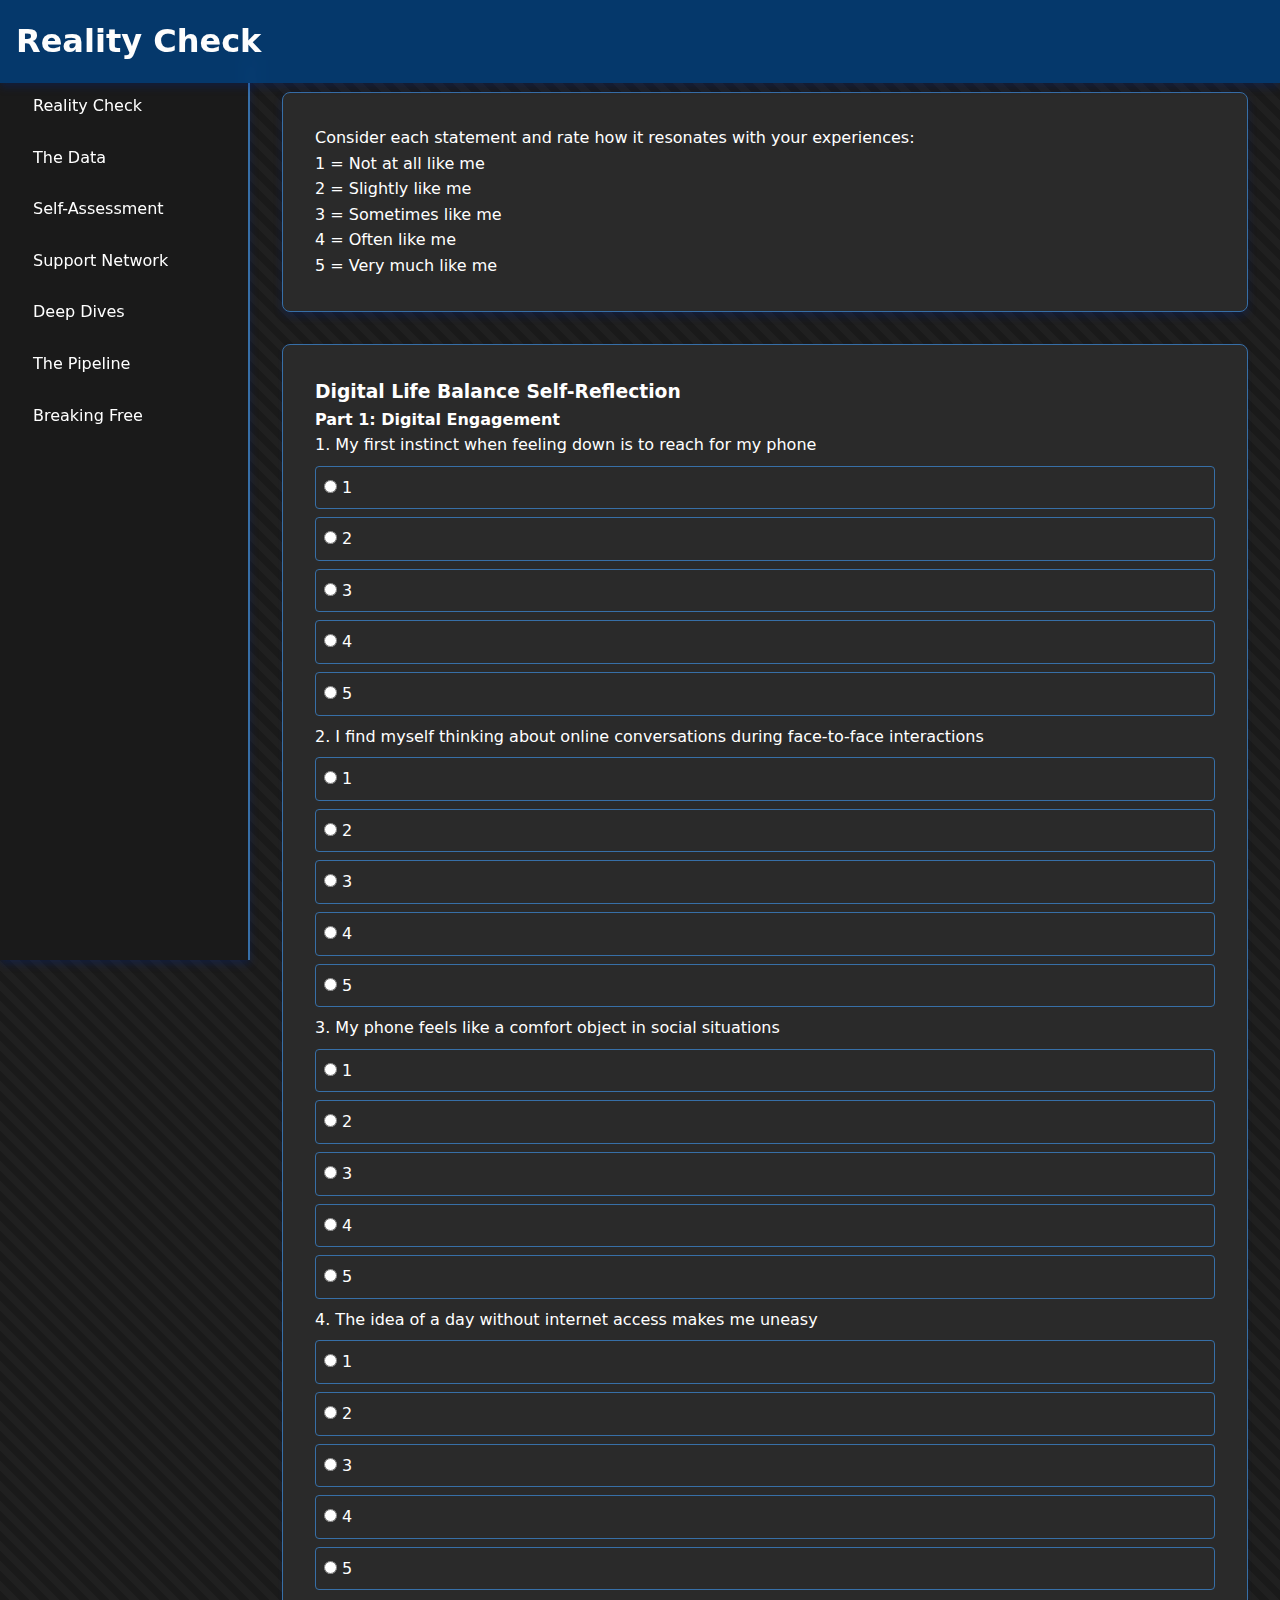
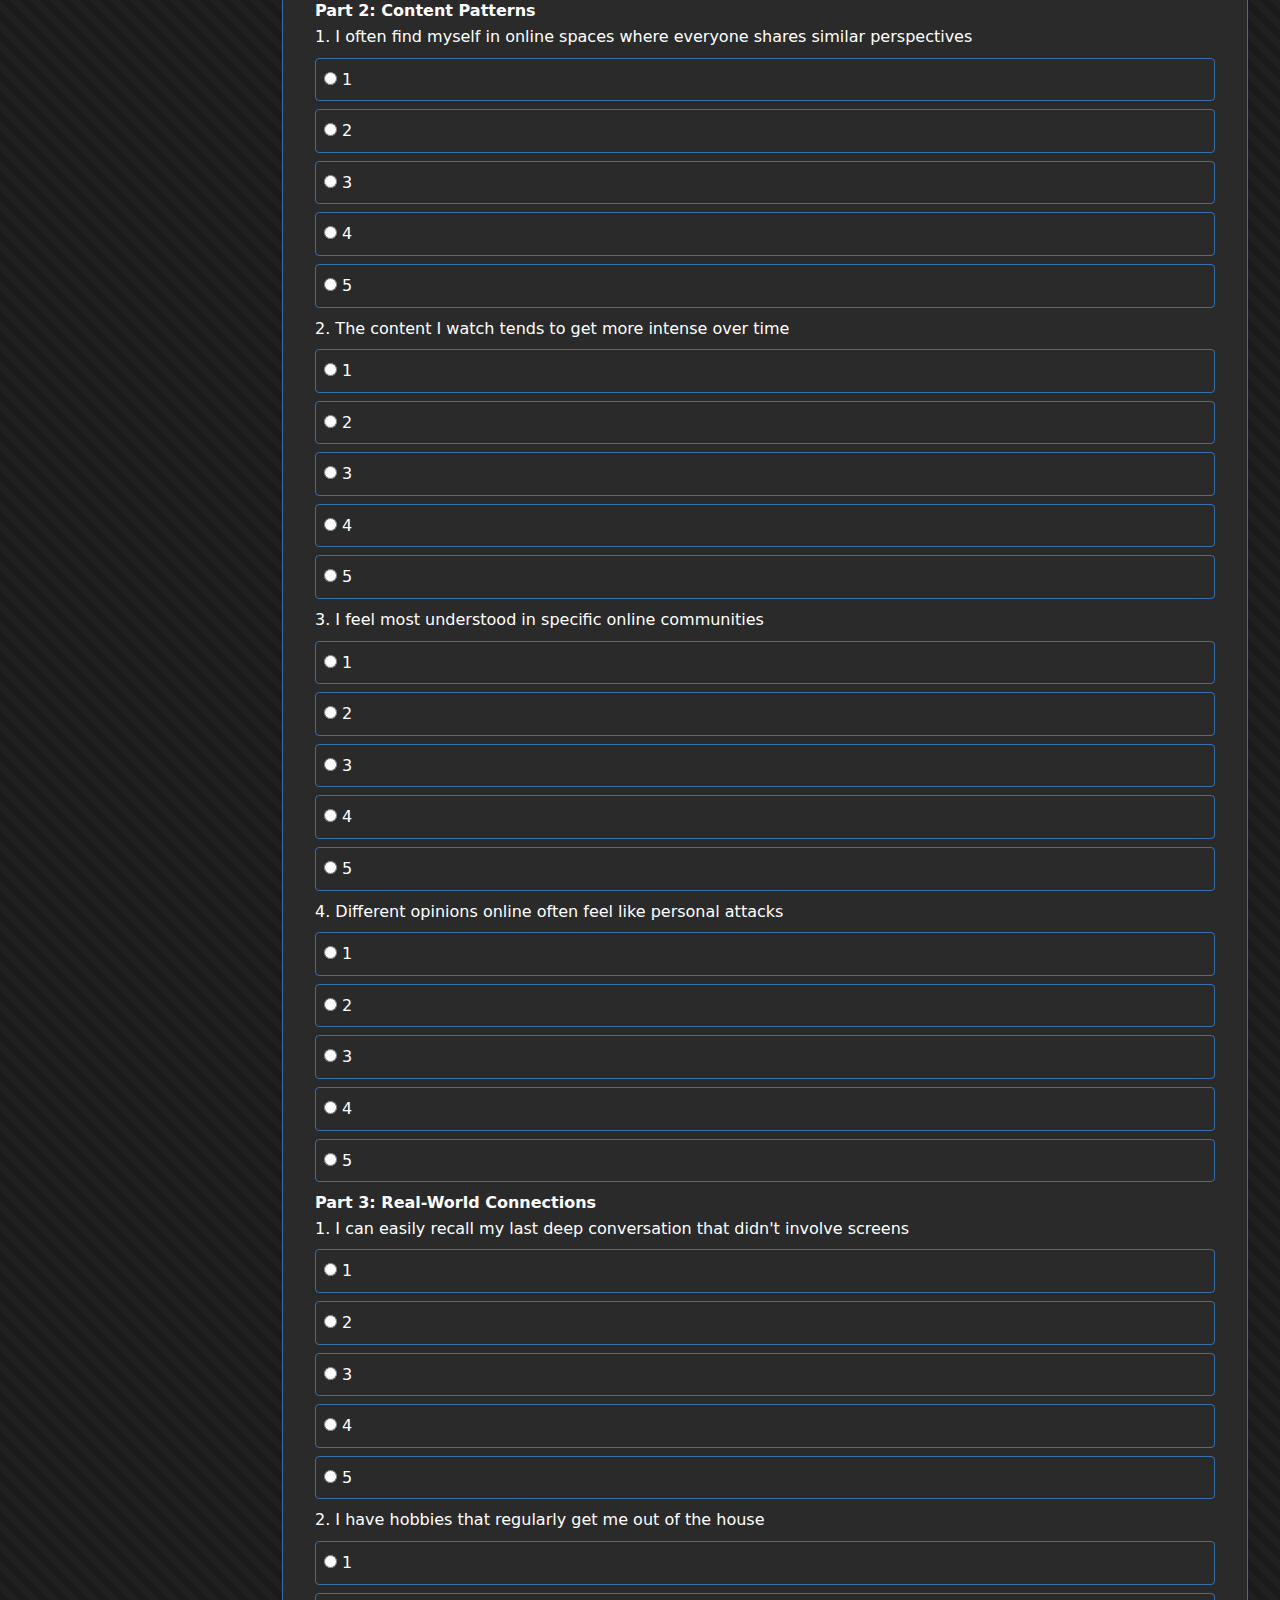
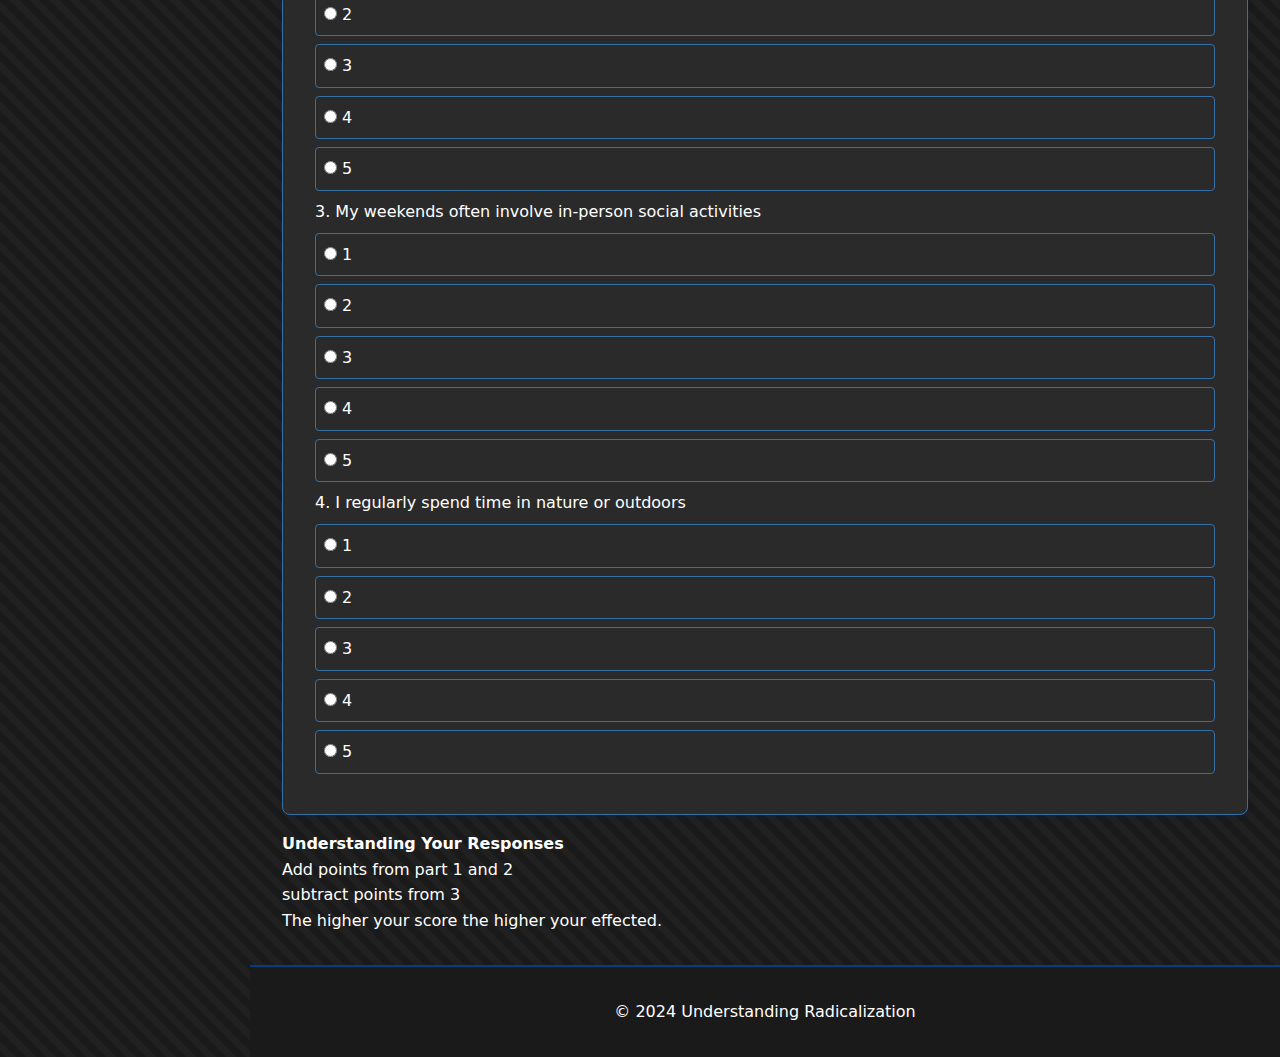
==== quiz.html @ f5b1bf7c "Add files via upload" ====
<!DOCTYPE html>
<html lang="en">
<head>
    <meta charset="UTF-8">
    <meta name="viewport" content="width=device-width, initial-scale=1.0">
    <title>Understanding Digital Isolation & Radicalization</title>
    <link rel="stylesheet" href="styles.css">
</head>
<body>
    <header>
        <h1>Reality Check</h1>
    </header>

    <nav>
        <ul>
            <li><a href="index.html">Reality Check</a></li>
            <li><a href="Data.html">The Data</a></li>
            <li><a href="quiz.html">Self-Assessment</a></li>
            <li><a href="resources.html">Support Network</a></li>
            <li><a href="videos.html">Deep Dives</a></li>
            <li><a href="pipeline.html">The Pipeline</a></li>
            <li><a href="solutions.html">Breaking Free</a></li>
        </ul>
    </nav>

    <main>
        <section id="cta" class="section">
        <p class="quiz-instructions">
            Consider each statement and rate how it resonates with your experiences:<br>
            1 = Not at all like me<br>
            2 = Slightly like me<br>
            3 = Sometimes like me<br>
            4 = Often like me<br>
            5 = Very much like me
        </p>
    </section>

    
            <div class="quiz-container">
                <h3 class="matrix-text">Digital Life Balance Self-Reflection</h3>
               
                <div class="quiz-section">
                    <h4>Part 1: Digital Engagement</h4>
                    
                    <div class="quiz-question">
                        <p>1. My first instinct when feeling down is to reach for my phone</p>
                        <div class="quiz-options">
                            <label><input type="radio" name="p1q1" value="1"> 1</label>
                            <label><input type="radio" name="p1q1" value="2"> 2</label>
                            <label><input type="radio" name="p1q1" value="3"> 3</label>
                            <label><input type="radio" name="p1q1" value="4"> 4</label>
                            <label><input type="radio" name="p1q1" value="5"> 5</label>
                        </div>
                    </div>

                    <div class="quiz-question">
                        <p>2. I find myself thinking about online conversations during face-to-face interactions</p>
                        <div class="quiz-options">
                            <label><input type="radio" name="p1q2" value="1"> 1</label>
                            <label><input type="radio" name="p1q2" value="2"> 2</label>
                            <label><input type="radio" name="p1q2" value="3"> 3</label>
                            <label><input type="radio" name="p1q2" value="4"> 4</label>
                            <label><input type="radio" name="p1q2" value="5"> 5</label>
                        </div>
                    </div>

                    <div class="quiz-question">
                        <p>3. My phone feels like a comfort object in social situations</p>
                        <div class="quiz-options">
                            <label><input type="radio" name="p1q3" value="1"> 1</label>
                            <label><input type="radio" name="p1q3" value="2"> 2</label>
                            <label><input type="radio" name="p1q3" value="3"> 3</label>
                            <label><input type="radio" name="p1q3" value="4"> 4</label>
                            <label><input type="radio" name="p1q3" value="5"> 5</label>
                        </div>
                    </div>

                    <div class="quiz-question">
                        <p>4. The idea of a day without internet access makes me uneasy</p>
                        <div class="quiz-options">
                            <label><input type="radio" name="p1q4" value="1"> 1</label>
                            <label><input type="radio" name="p1q4" value="2"> 2</label>
                            <label><input type="radio" name="p1q4" value="3"> 3</label>
                            <label><input type="radio" name="p1q4" value="4"> 4</label>
                            <label><input type="radio" name="p1q4" value="5"> 5</label>
                        </div>
                    </div>
                </div>

                <div class="quiz-section">
                    <h4>Part 2: Content Patterns</h4>
                    
                    <div class="quiz-question">
                        <p>1. I often find myself in online spaces where everyone shares similar perspectives</p>
                        <div class="quiz-options">
                            <label><input type="radio" name="p2q1" value="1"> 1</label>
                            <label><input type="radio" name="p2q1" value="2"> 2</label>
                            <label><input type="radio" name="p2q1" value="3"> 3</label>
                            <label><input type="radio" name="p2q1" value="4"> 4</label>
                            <label><input type="radio" name="p2q1" value="5"> 5</label>
                        </div>
                    </div>

                    <div class="quiz-question">
                        <p>2. The content I watch tends to get more intense over time</p>
                        <div class="quiz-options">
                            <label><input type="radio" name="p2q2" value="1"> 1</label>
                            <label><input type="radio" name="p2q2" value="2"> 2</label>
                            <label><input type="radio" name="p2q2" value="3"> 3</label>
                            <label><input type="radio" name="p2q2" value="4"> 4</label>
                            <label><input type="radio" name="p2q2" value="5"> 5</label>
                        </div>
                    </div>

                    <div class="quiz-question">
                        <p>3. I feel most understood in specific online communities</p>
                        <div class="quiz-options">
                            <label><input type="radio" name="p2q3" value="1"> 1</label>
                            <label><input type="radio" name="p2q3" value="2"> 2</label>
                            <label><input type="radio" name="p2q3" value="3"> 3</label>
                            <label><input type="radio" name="p2q3" value="4"> 4</label>
                            <label><input type="radio" name="p2q3" value="5"> 5</label>
                        </div>
                    </div>

                    <div class="quiz-question">
                        <p>4. Different opinions online often feel like personal attacks</p>
                        <div class="quiz-options">
                            <label><input type="radio" name="p2q4" value="1"> 1</label>
                            <label><input type="radio" name="p2q4" value="2"> 2</label>
                            <label><input type="radio" name="p2q4" value="3"> 3</label>
                            <label><input type="radio" name="p2q4" value="4"> 4</label>
                            <label><input type="radio" name="p2q4" value="5"> 5</label>
                        </div>
                    </div>
                </div>

                <div class="quiz-section">
                    <h4>Part 3: Real-World Connections</h4>
                    
                    <div class="quiz-question">
                        <p>1. I can easily recall my last deep conversation that didn't involve screens</p>
                        <div class="quiz-options">
                            <label><input type="radio" name="p3q1" value="1"> 1</label>
                            <label><input type="radio" name="p3q1" value="2"> 2</label>
                            <label><input type="radio" name="p3q1" value="3"> 3</label>
                            <label><input type="radio" name="p3q1" value="4"> 4</label>
                            <label><input type="radio" name="p3q1" value="5"> 5</label>
                        </div>
                    </div>

                    <div class="quiz-question">
                        <p>2. I have hobbies that regularly get me out of the house</p>
                        <div class="quiz-options">
                            <label><input type="radio" name="p3q2" value="1"> 1</label>
                            <label><input type="radio" name="p3q2" value="2"> 2</label>
                            <label><input type="radio" name="p3q2" value="3"> 3</label>
                            <label><input type="radio" name="p3q2" value="4"> 4</label>
                            <label><input type="radio" name="p3q2" value="5"> 5</label>
                        </div>
                    </div>

                    <div class="quiz-question">
                        <p>3. My weekends often involve in-person social activities</p>
                        <div class="quiz-options">
                            <label><input type="radio" name="p3q3" value="1"> 1</label>
                            <label><input type="radio" name="p3q3" value="2"> 2</label>
                            <label><input type="radio" name="p3q3" value="3"> 3</label>
                            <label><input type="radio" name="p3q3" value="4"> 4</label>
                            <label><input type="radio" name="p3q3" value="5"> 5</label>
                        </div>
                    </div>

                    <div class="quiz-question">
                        <p>4. I regularly spend time in nature or outdoors</p>
                        <div class="quiz-options">
                            <label><input type="radio" name="p3q4" value="1"> 1</label>
                            <label><input type="radio" name="p3q4" value="2"> 2</label>
                            <label><input type="radio" name="p3q4" value="3"> 3</label>
                            <label><input type="radio" name="p3q4" value="4"> 4</label>
                            <label><input type="radio" name="p3q4" value="5"> 5</label>
                        </div>
                    </div>
                </div>

            </div>


                <div class="scoring-guide">
                    <h4>Understanding Your Responses</h4>
                    <p>Add points from part 1 and 2</p>
                    <p>subtract points from 3</p>
                    <p> The higher your score the higher your effected.</p>
                </div>
            
        </section>
    </main>

    <footer>
        <p>&copy; 2024 Understanding Radicalization</p>
    </footer>
    <script src="main.js"></script>
</body>
</html>
---- styles.css ----
:root {
    /* Core colors */
    
    --primary-: #004080;
    --secondary-red: #376fa7;
    --dark-bg: #1a1a1a;
    --white: #fdfdfd;
    --light-text: #ffffff;
    --dark-text: #1a1a1a;
    --card-bg: #2a2a2a;
    --accent-blue: #004080;
    
    /* Shadows and effects */
    --boxshadow-small: 0 2px 4px rgba(0, 39, 139, 0.2);
    --boxshadow-medium: 0 4px 8px rgba(0, 39, 139, 0.3);
    --boxshadow-large: 0 8px 16px rgba(0, 39, 139, 0.4);
    --boxshadow-hover: 0 12px 24px rgba(0, 39, 139, 0.5);
    
    /* Transitions */
    --transition-fast: 150ms ease;
    --transition-normal: 300ms ease;
    --transition-slow: 500ms ease;
    
    /* Spacing */
    --spacing-xs: 0.25rem;
    --spacing-sm: 0.5rem;
    --spacing-md: 1rem;
    --spacing-lg: 2rem;
    --spacing-xl: 4rem;
    
    /* Border radius */
    --radius-sm: 4px;
    --radius-md: 8px;
    --radius-lg: 16px;
}

* {
    box-sizing: border-box;
    margin: 0;
    padding: 0;
}

html {
    scroll-behavior: smooth;
    font-size: 16px;
}



body {
    font-family: 'Inter', system-ui, -apple-system, sans-serif;
    line-height: 1.6;
    color: var(--light-text);
    background-color: var(--dark-bg);
    background-image: linear-gradient(45deg, #1a1a1a 25%, #202020 25%, #202020 50%, #1a1a1a 50%, #1a1a1a 75%, #202020 75%, #202020 100%);
    background-size: 20px 20px;
    min-height: 100vh;
}

header {
    background-color: var(--primary-);
    color: var(--white);
    padding: var(--spacing-md);
    position: fixed;
    width: 100%;
    top: 0;
    z-index: 100;
    box-shadow: var(--boxshadow-medium);
    backdrop-filter: blur(8px);
    -webkit-backdrop-filter: blur(8px);
}

nav {
    background-color: var(--dark-bg);
    padding: var(--spacing-md);
    position: fixed;
    width: 250px;
    height: 100vh;
    left: 0;
    top: 60px;
    border-right: 2px solid var(--secondary-red);
    box-shadow: var(--boxshadow-medium);
    overflow-y: auto;
    scrollbar-width: thin;
    scrollbar-color: var(--secondary-red) var(--dark-bg);
}

nav::-webkit-scrollbar {
    width: 8px;
}

nav::-webkit-scrollbar-track {
    background: var(--dark-bg);
}

nav::-webkit-scrollbar-thumb {
    background-color: var(--secondary-red);
    border-radius: var(--radius-sm);
}

nav ul {
    list-style: none;
}

nav a {
    color: var(--light-text);
    text-decoration: none;
    display: block;
    padding: var(--spacing-sm) var(--spacing-md);
    margin: var(--spacing-sm) 0;
    border-radius: var(--radius-sm);
    border: 1px solid transparent;
    transition: all var(--transition-slow);
    position: relative;
    overflow: hidden;
}

nav a::before {
    content: '';
    position: absolute;
    left: 0;
    bottom: 0;
    width: 100%;
    height: 2px;
    background-color: var(--secondary-red);
    transform: translateX(-100%);
    transition: transform var(--transition-normal);
}

nav a:hover {
    background-color: var(--secondary-red);
    transform: translateX(10px);
}

nav a:hover::before {
    transform: translateX(0);
}

main {
    margin-left: 250px;
    margin-top: 60px;
    padding: var(--spacing-lg);
    max-width: 1400px;
    margin-right: auto;
}

.section {
    background: var(--card-bg);
    padding: var(--spacing-lg);
    margin-bottom: var(--spacing-lg);
    border-radius: var(--radius-md);
    box-shadow: var(--boxshadow-medium);
    border: 1px solid var(--secondary-red);
    transition: transform var(--transition-normal), box-shadow var(--transition-normal);
}

.section:hover {
    transform: translateY(-4px);
    box-shadow: var(--boxshadow-hover);
}

.section h2 {
    color: var(--secondary-red);
    border-bottom: 2px solid var(--secondary-red);
    padding-bottom: var(--spacing-sm);
    margin-bottom: var(--spacing-md);
    font-weight: 600;
}

.quiz-container {
    background: var(--card-bg);
    padding: var(--spacing-lg);
    border-radius: var(--radius-md);
    margin-bottom: var(--spacing-md);
    border: 1px solid var(--secondary-red);
    box-shadow: var(--boxshadow-small);
}

.quiz-options label {
    display: block;
    padding: var(--spacing-sm);
    margin: var(--spacing-sm) 0;
    border: 1px solid var(--secondary-red);
    border-radius: var(--radius-sm);
    cursor: pointer;
    transition: all var(--transition-normal);
    background: linear-gradient(to right, var(--secondary-red) 50%, transparent 50%);
    background-size: 200% 100%;
    background-position: right bottom;
}

.quiz-options label:hover {
    background-position: left bottom;
    transform: translateX(5px);
    color: var(--white);
}

.resource-card {
    border: 1px solid var(--secondary-red);
    padding: var(--spacing-md);
    margin: var(--spacing-md) 0;
    border-radius: var(--radius-sm);
    background: rgba(0, 39, 139, 0.1);
    transition: all var(--transition-normal);
    position: relative;
    overflow: hidden;
}

.resource-card:hover {
    transform: translateY(-5px);
    box-shadow: var(--boxshadow-hover);
}

.video-container {
    display: grid;
    grid-template-columns: repeat(auto-fit, minmax(300px, 1fr));
    gap: var(--spacing-md);
    margin: var(--spacing-md) 0;
}

.video-card {
    background: var(--card-bg);
    padding: var(--spacing-md);
    border-radius: var(--radius-md);
    box-shadow: var(--boxshadow-small);
    border: 1px solid var(--secondary-red);
    transition: all var(--transition-normal);
}

.video-card:hover {
    transform: translateY(-5px);
    box-shadow: var(--boxshadow-hover);
}

.cta-button {
    display: inline-block;
    padding: var(--spacing-sm) var(--spacing-md);
    background-color: var(--primary-);
    color: var(--white);
    text-decoration: none;
    border-radius: var(--radius-sm);
    margin-top: var(--spacing-md);
    transition: all var(--transition-normal);
    border: 1px solid transparent;
    position: relative;
    overflow: hidden;
}

.cta-button::after {
    content: '';
    position: absolute;
    width: 100%;
    height: 100%;
    top: 0;
    left: 0;
    background: linear-gradient(120deg, transparent, rgba(255,255,255,0.2), transparent);
    transform: translateX(-100%);
}

.cta-button:hover {
    background-color: var(--secondary-red);
    transform: translateY(-2px);
    box-shadow: var(--boxshadow-medium);
}

.cta-button:hover::after {
    transform: translateX(100%);
    transition: transform 0.6s;
}

footer {
    margin-left: 250px;
    padding: var(--spacing-lg);
    background-color: var(--dark-bg);
    color: var(--light-text);
    text-align: center;
    border-top: 2px solid var(--primary-);
    position: relative;
}
.img-wrapper {
    position: relative;
    overflow: hidden;
    border-radius: var(--radius-md);
    border: 1px solid var(--secondary-red);
    background: var(--card-bg);
    box-shadow: var(--boxshadow-medium);
    transition: transform var(--transition-normal), 
                box-shadow var(--transition-normal);
}

.img-wrapper:hover {
    transform: translateY(-4px);
    box-shadow: var(--boxshadow-hover);
}

.img-wrapper img {
    width: 100%;
    height: 30%;  /* Adjusted height to make image smaller */
    object-fit: cover;
    transition: transform var(--transition-normal);
}

.img-wrapper:hover img {
    transform: scale(1.02);  /* Reduced scale to make image slightly larger on hover */
}

.img-caption {
    position: absolute;
    bottom: 0;
    left: 0;
    right: 0;
    padding: var(--spacing-md);
    background: linear-gradient(
        to top,
        rgba(26, 26, 26, 0.9),
        transparent
    );
    color: var(--light-text);
    transform: translateY(100%);
    transition: transform var(--transition-normal);
}

.img-wrapper:hover .img-caption {
    transform: translateY(0);
}

.img-grid {
    display: grid;
    grid-template-columns: repeat(auto-fit, minmax(200px, 1fr)); /* Adjusted min-width to make images smaller */
    gap: var(--spacing-md);
    margin: var(--spacing-md) 0;
}

.img-loading {
    position: relative;
    background: var(--card-bg);
}

.img-loading::after {
    content: '';
    position: absolute;
    top: 0;
    left: 0;
    width: 100%;
    height: 100%;
    background: linear-gradient(90deg, 
                transparent,
                var(--secondary-red),
                transparent);
    opacity: 0.1;
    animation: shimmer 1.5s infinite;
}
/**/


@keyframes shimmer {
    0% { transform: translateX(-100%); }
    100% { transform: translateX(100%); }
}

@media (max-width: 1200px) {
    main {
        margin-right: var(--spacing-md);
    }
}

@media (max-width: 768px) {
    nav {
        width: 100%;
        height: auto;
        position: relative;
        top: 0;
        border-right: none;
        border-bottom: 2px solid var(--secondary-red);
    }

    main, footer {
        margin-left: 0;
    }
    
    .video-container {
        grid-template-columns: 1fr;
    }
}

@media (prefers-reduced-motion: reduce) {
    * {
        transition: none !important;
        animation: none !important;
    }
}

@supports (backdrop-filter: blur(8px)) {
    header {
        background-color: rgba(0, 64, 128, 0.8);
    }
}
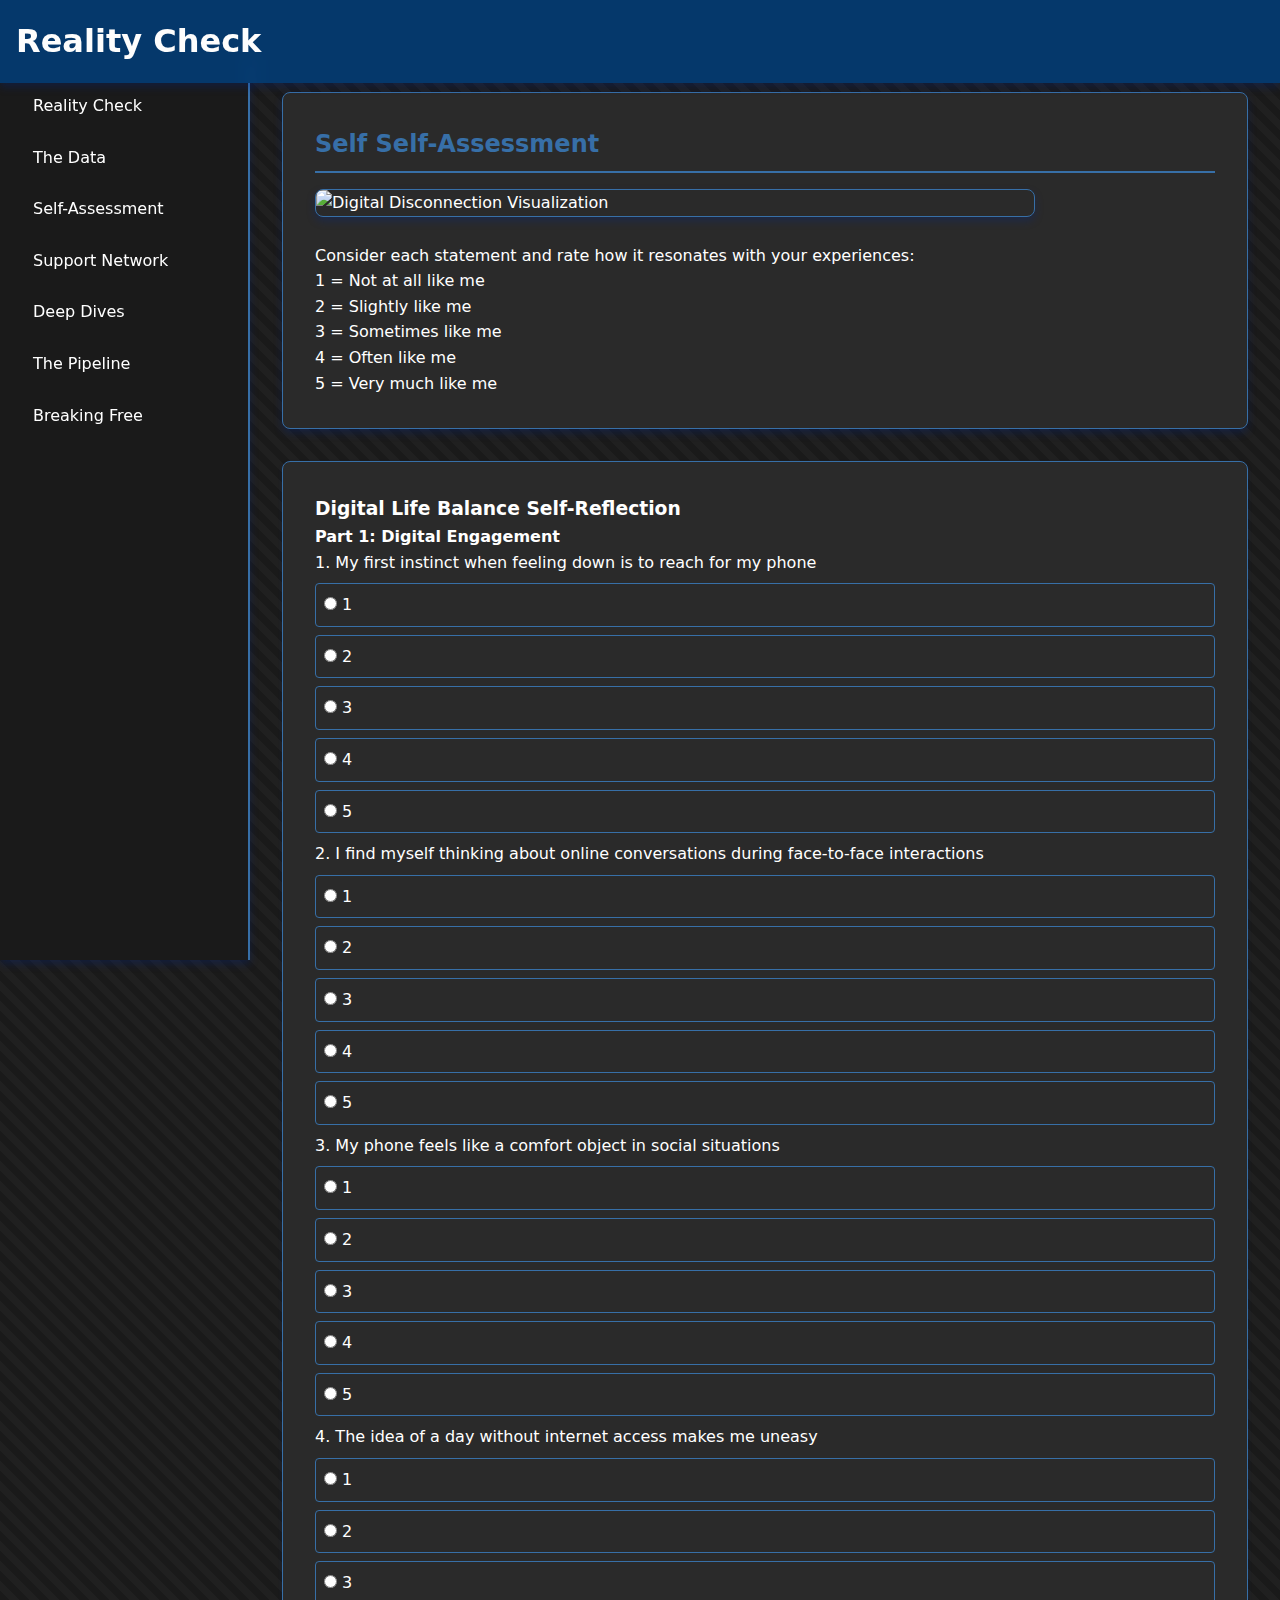
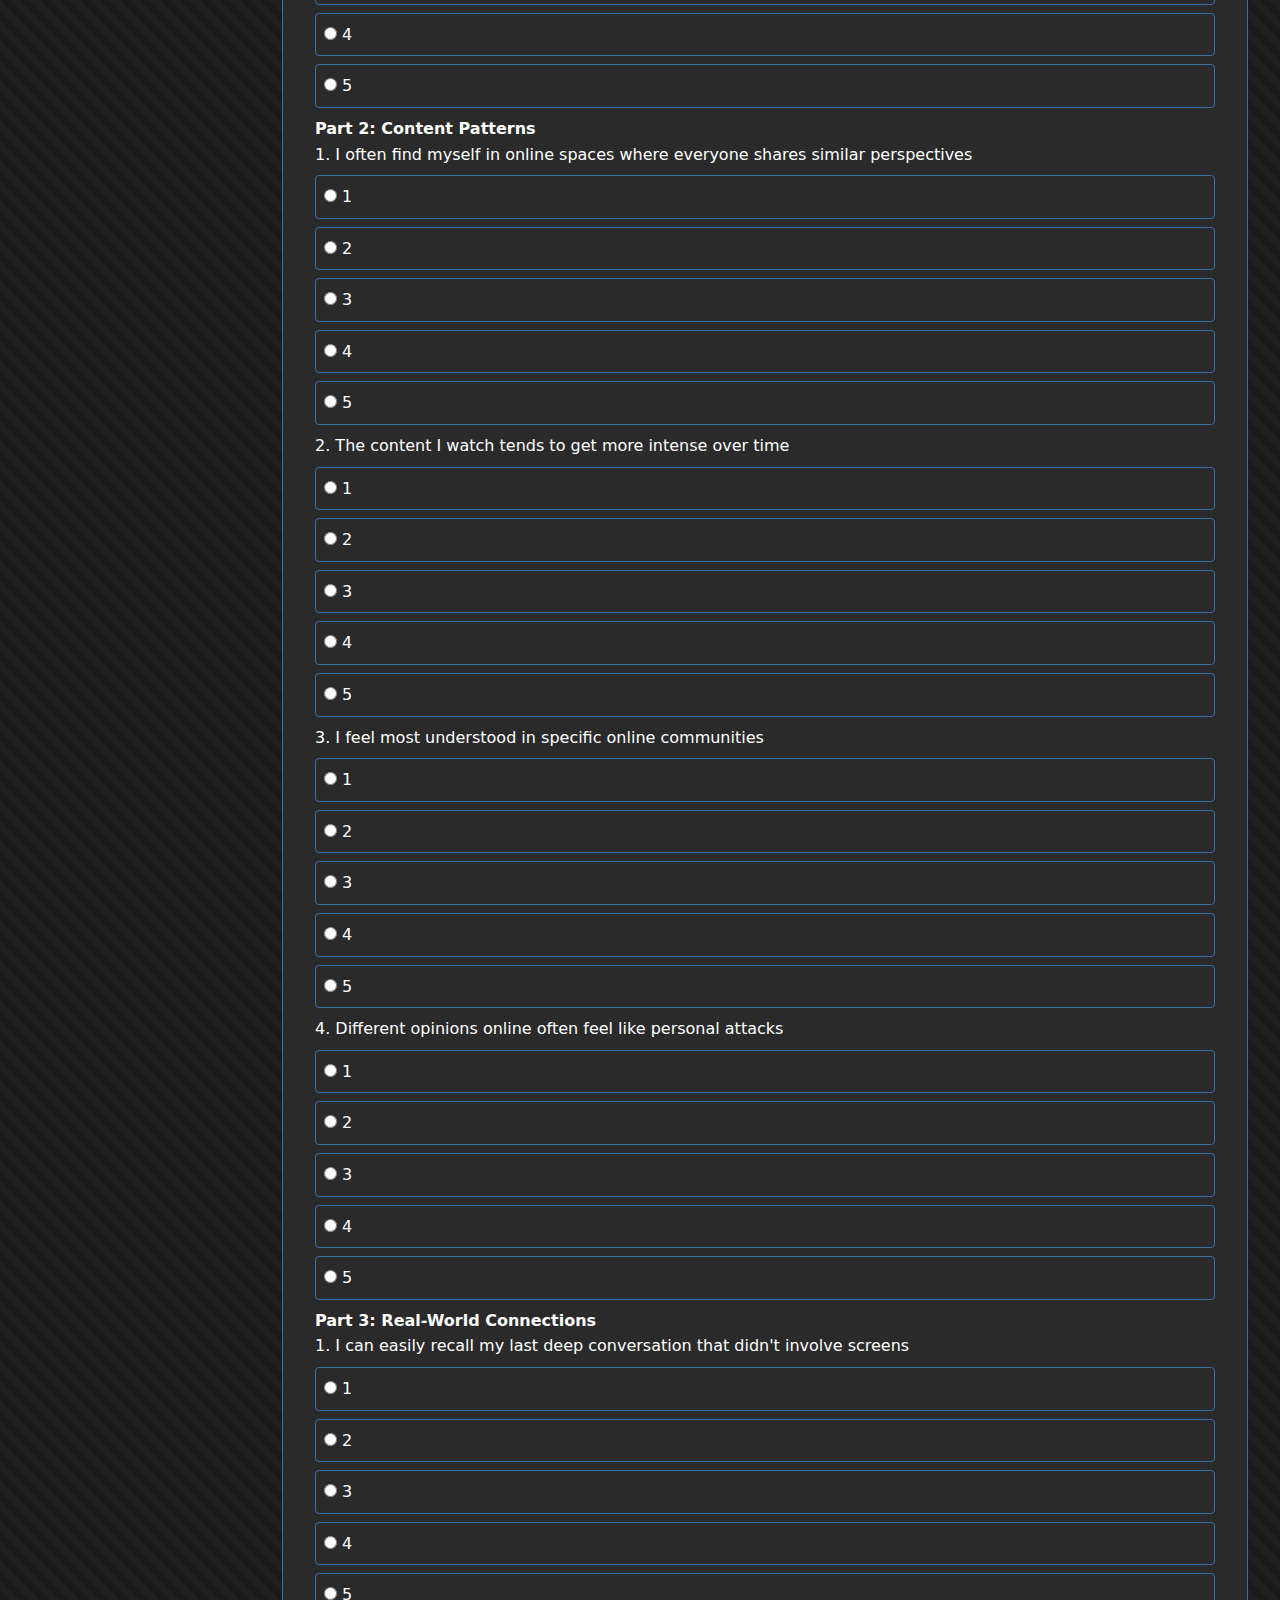
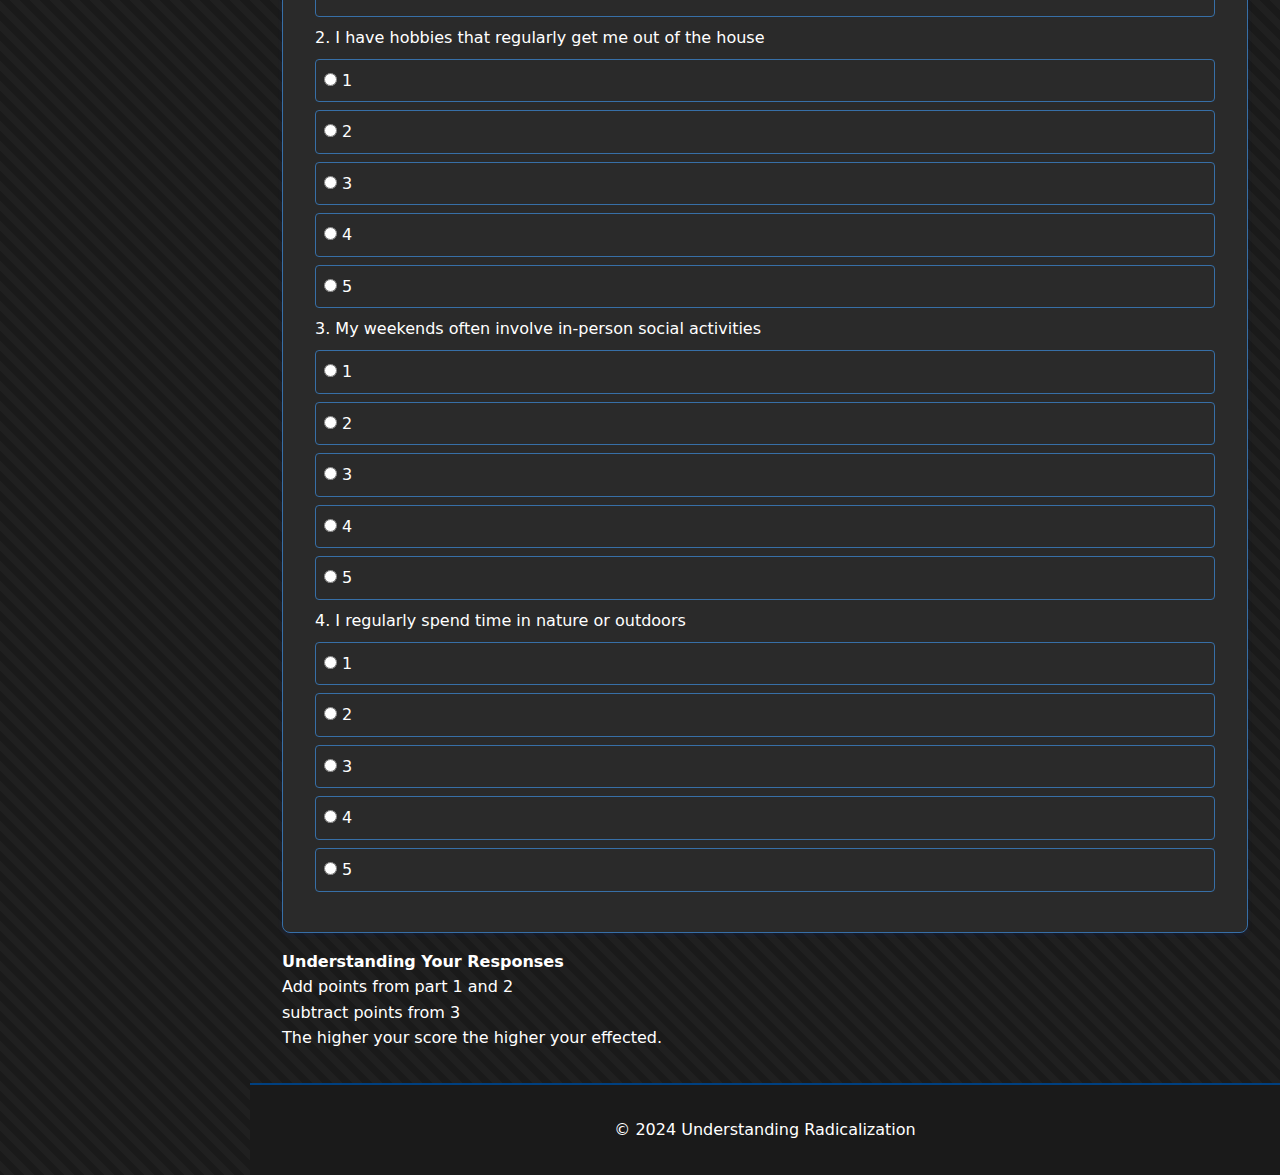
==== commit 286f00b7: "Add files via upload" ====
--- a/quiz.html
+++ b/quiz.html
@@ -25,6 +25,12 @@
 
     <main>
         <section id="cta" class="section">
+        <h2>Self Self-Assessment</h2>
+        <div class="img-wrapper" id ="imgsmall">
+            <img src="assets/quiz.jpg" alt="Digital Disconnection Visualization">
+            <div class="img-caption">The growing isolation in our connected world</div>
+        </div>
+        <img>
         <p class="quiz-instructions">
             Consider each statement and rate how it resonates with your experiences:<br>
             1 = Not at all like me<br>
--- a/styles.css
+++ b/styles.css
@@ -278,6 +278,8 @@
     position: relative;
 }
 .img-wrapper {
+    width: 90%;
+
     position: relative;
     overflow: hidden;
     border-radius: var(--radius-md);
@@ -286,6 +288,10 @@
     box-shadow: var(--boxshadow-medium);
     transition: transform var(--transition-normal), 
                 box-shadow var(--transition-normal);
+}
+#imgsmall {
+    width: 80%;
+
 }
 
 .img-wrapper:hover {
@@ -350,6 +356,9 @@
     opacity: 0.1;
     animation: shimmer 1.5s infinite;
 }
+#radicalizationCanvas{
+    width: 100%;
+   }
 /**/
 
 
@@ -373,6 +382,7 @@
         border-right: none;
         border-bottom: 2px solid var(--secondary-red);
     }
+   
 
     main, footer {
         margin-left: 0;
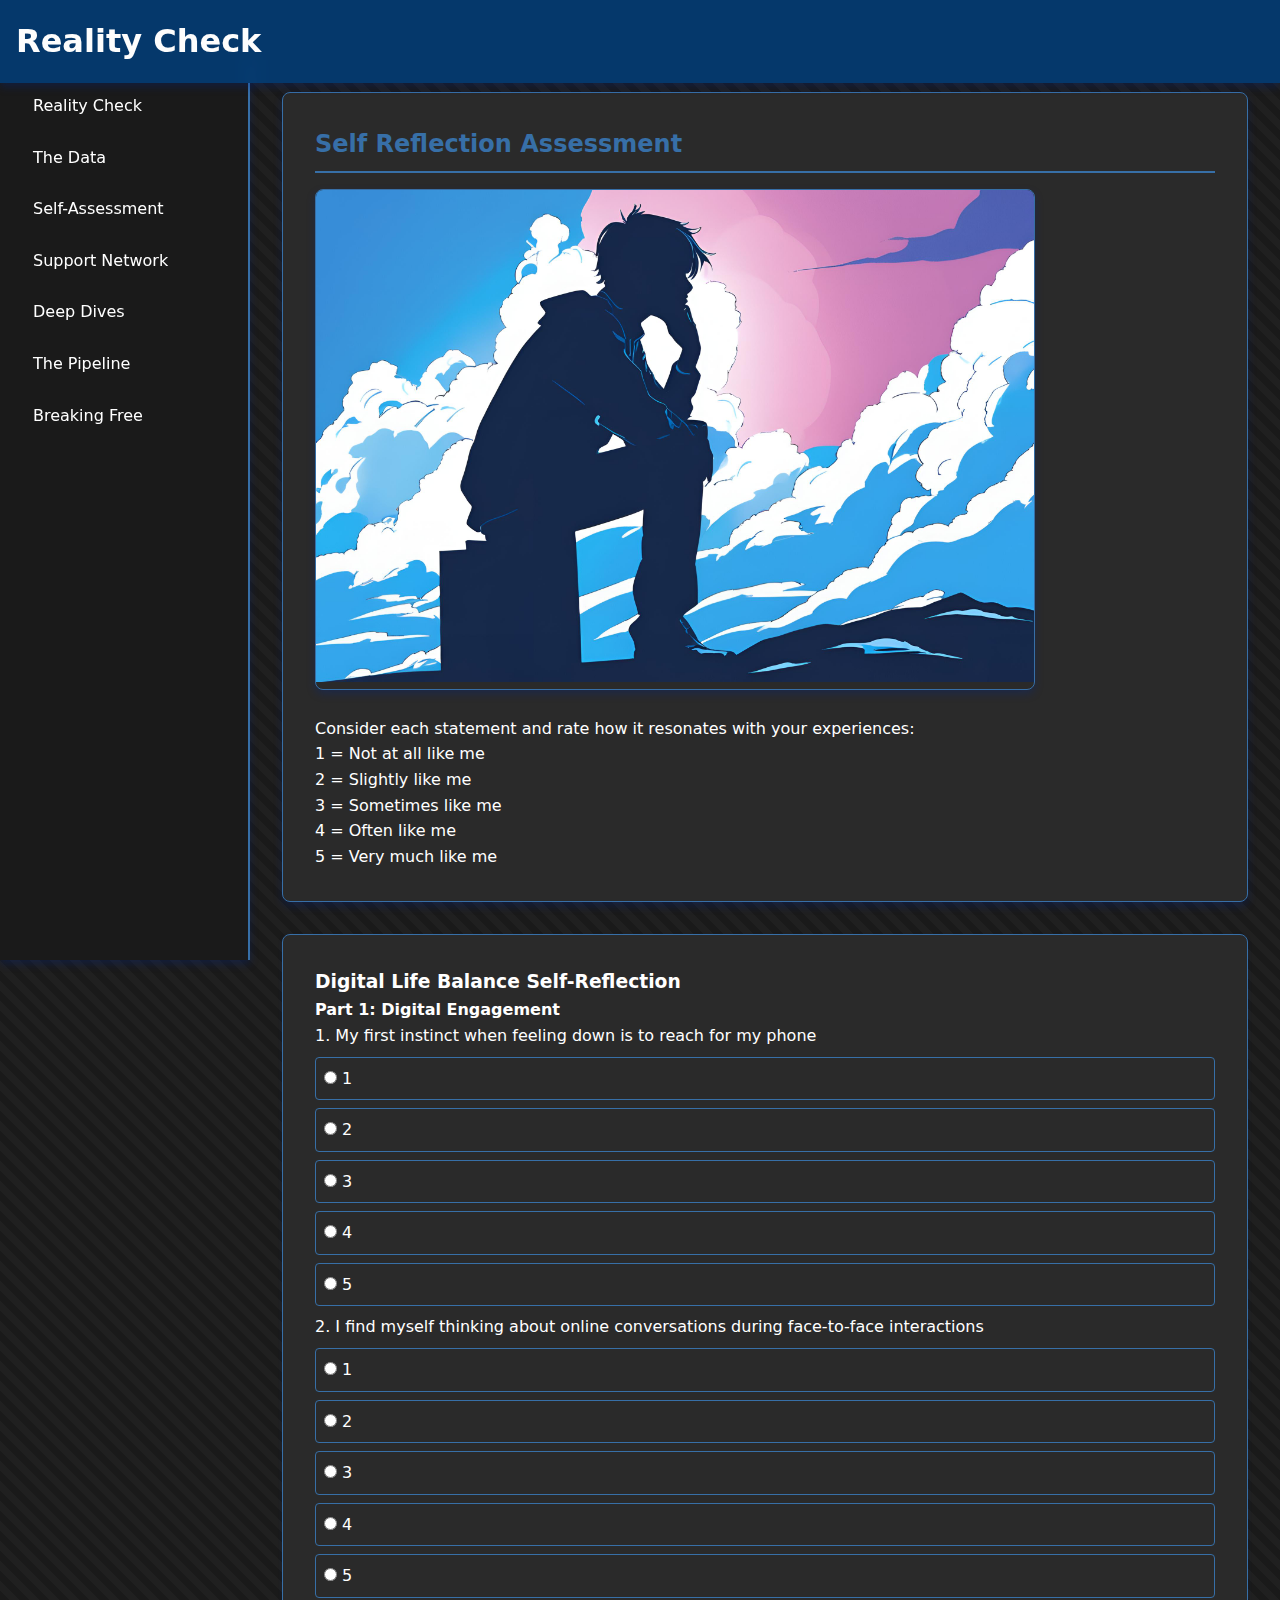
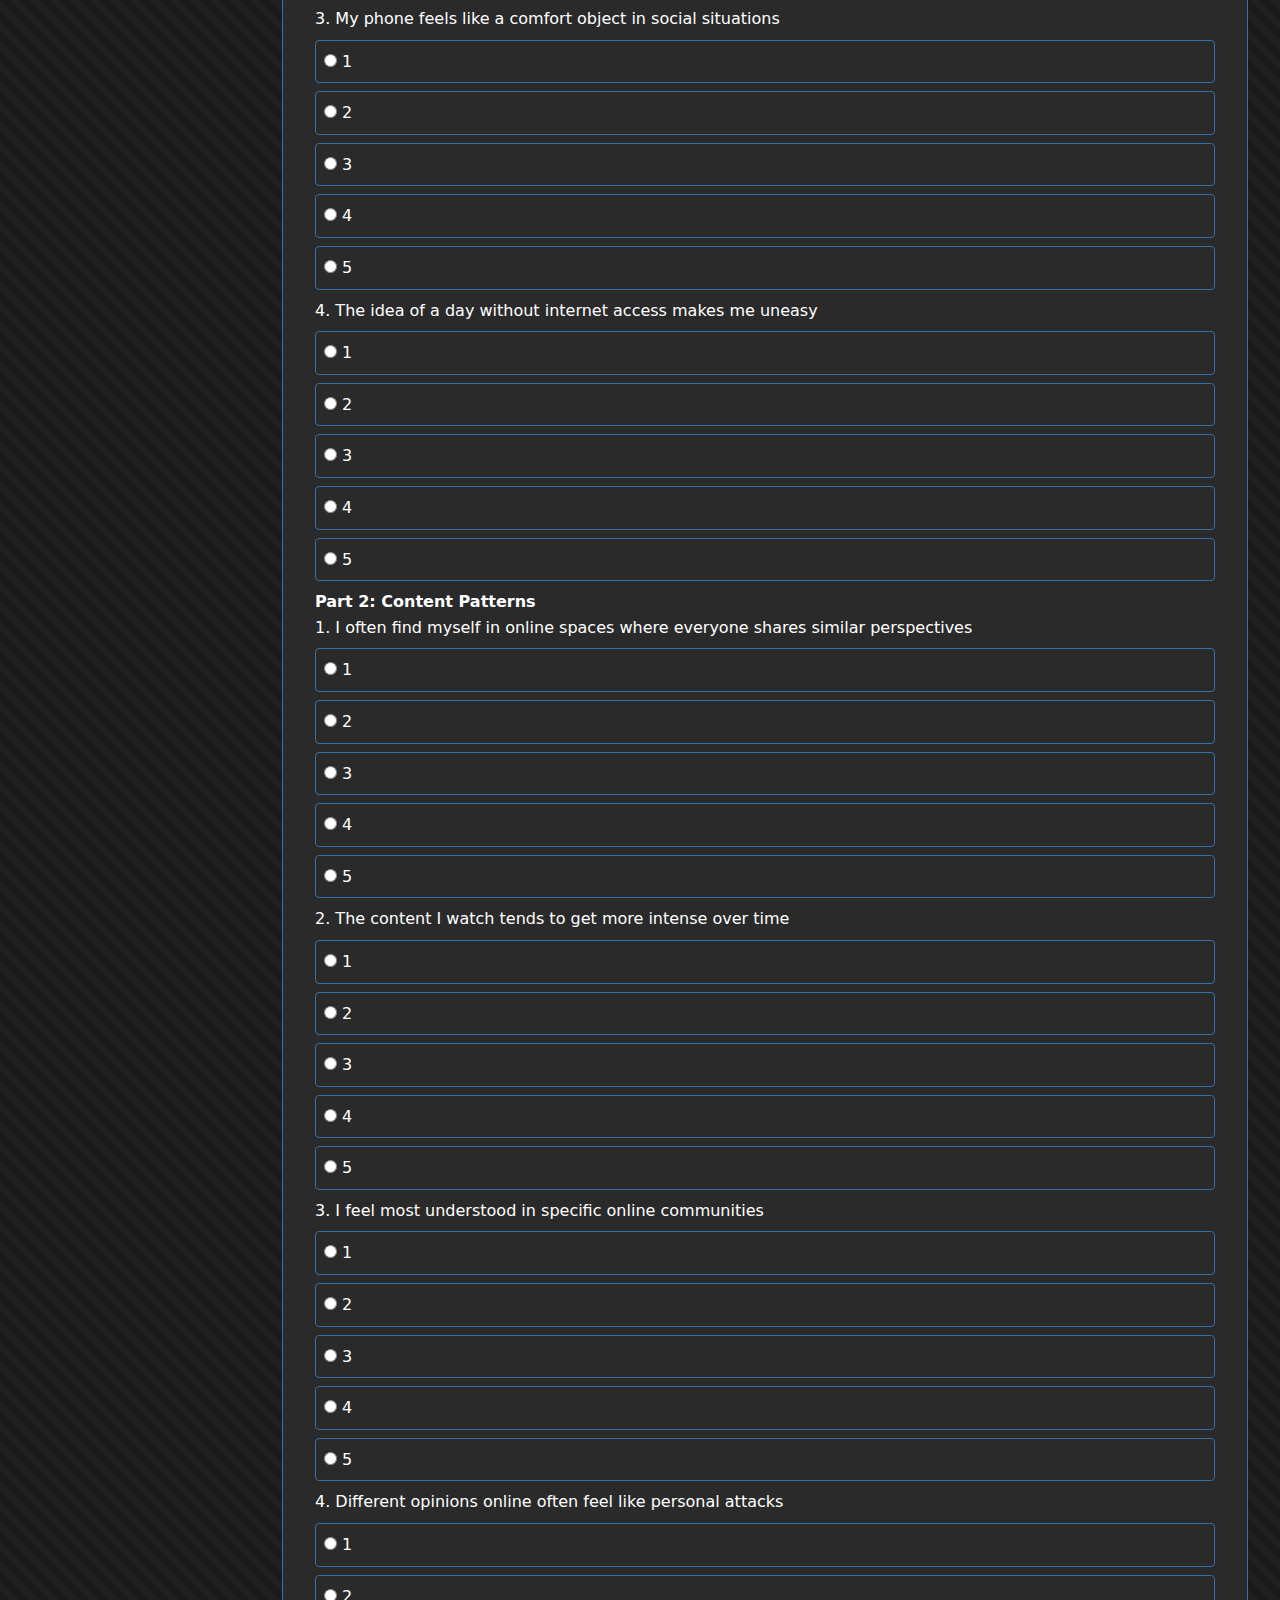
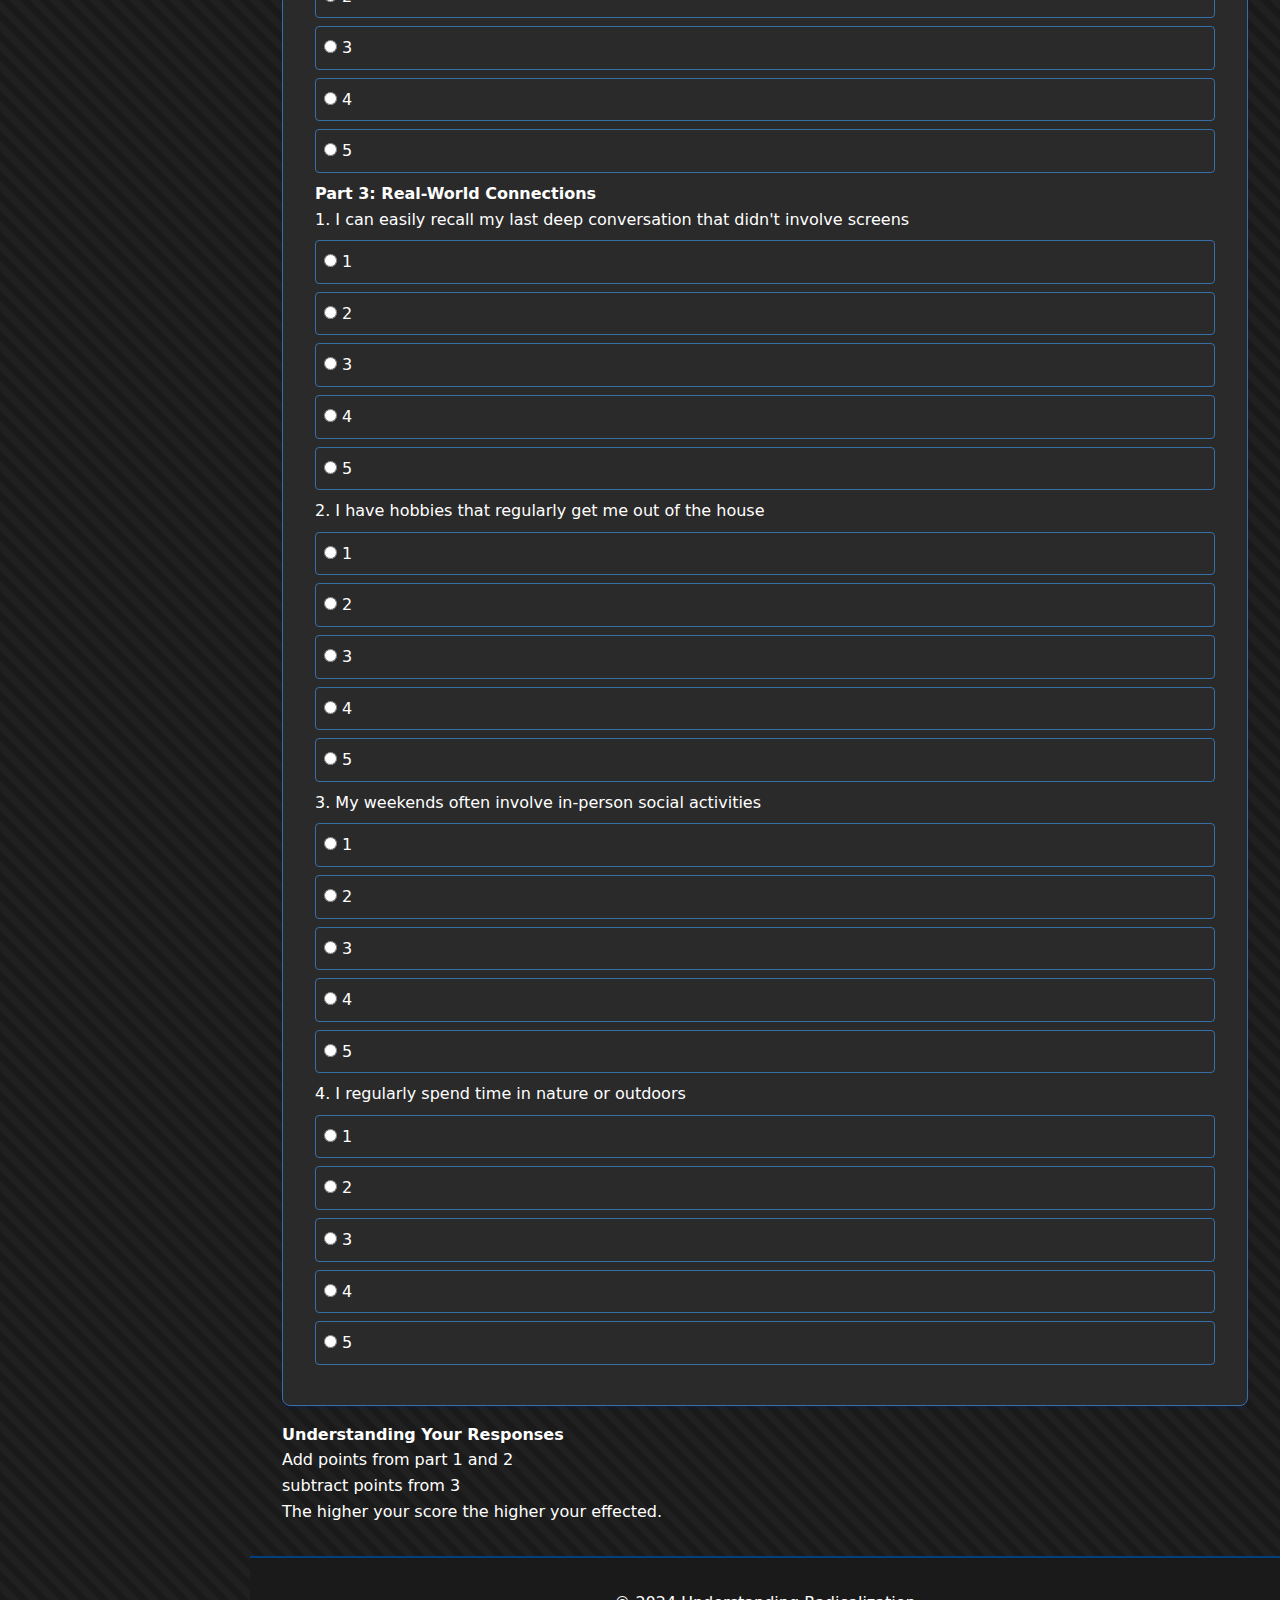
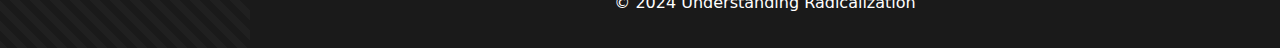
==== commit 9c320189: "Add files via upload" ====
--- a/quiz.html
+++ b/quiz.html
@@ -25,9 +25,9 @@
 
     <main>
         <section id="cta" class="section">
-        <h2>Self Self-Assessment</h2>
+        <h2>Self Reflection Assessment</h2>
         <div class="img-wrapper" id ="imgsmall">
-            <img src="assets/quiz.jpg" alt="Digital Disconnection Visualization">
+            <img src="quiz.jpg" alt="Digital Disconnection Visualization">
             <div class="img-caption">The growing isolation in our connected world</div>
         </div>
         <img>
--- a/styles.css
+++ b/styles.css
@@ -360,7 +360,30 @@
     width: 100%;
    }
 /**/
-
+section a:link {
+    color: #fdfdfd;
+    background-color: transparent;
+    text-decoration: none;
+  }
+  
+section a:visited {
+    color: #fdfdfd;
+    background-color: transparent;
+    text-decoration: none;
+  }
+  
+ section a:hover {
+    color: #004080;
+    background-color: transparent;
+    text-decoration: underline;
+  }
+  
+section a:active {
+    color: #376fa7;
+    background-color: transparent;
+    text-decoration: underline;
+  }
+  /**/
 
 @keyframes shimmer {
     0% { transform: translateX(-100%); }
